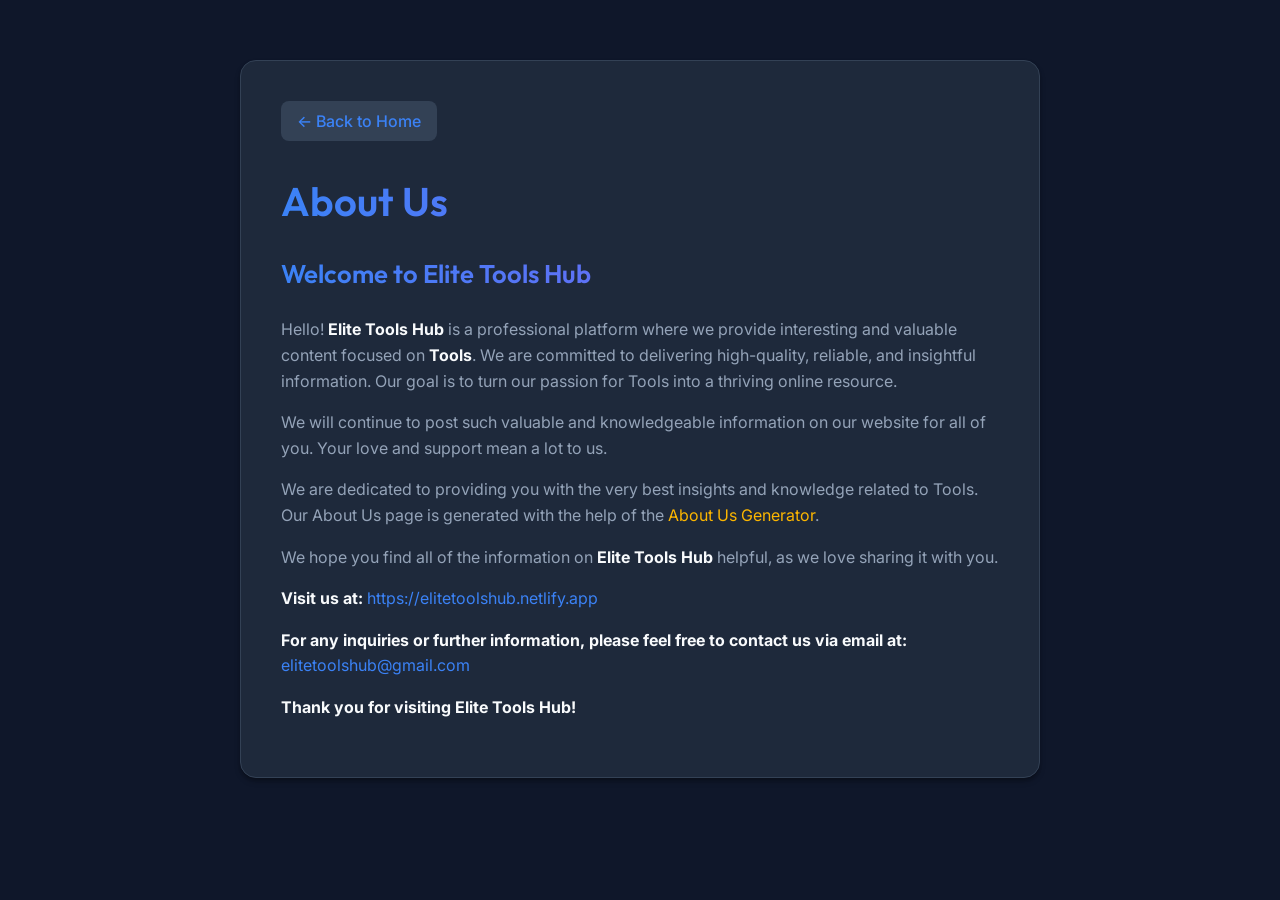
==== about.html @ 9b6d5d81 "upload 4" ====
<!DOCTYPE html>
<html lang="en" class="dark">
<head>
    <meta charset="UTF-8">
    <meta name="viewport" content="width=device-width, initial-scale=1.0">
    <title>About Us - Elite Tools Hub</title>
    <link href="https://fonts.googleapis.com/css2?family=Inter:wght@300;400;500;600;700&family=Outfit:wght@400;500;600;700&display=swap" rel="stylesheet">
    <link rel="stylesheet" href="css/style.css">
    <style>
        body {
            overflow: auto; /* Allow scrolling on this page */
            height: auto;
        }
        .legal-container {
            max-width: 800px;
            margin: 40px auto;
            padding: 40px;
            background-color: var(--bg-card);
            border: 1px solid var(--border-color);
            border-radius: var(--radius-xl);
            box-shadow: var(--shadow-md);
        }
        .legal-container h1, .legal-container h2, .legal-container h3 {
            background: linear-gradient(to right, var(--primary), var(--secondary));
            -webkit-background-clip: text;
            -webkit-text-fill-color: transparent;
            margin-bottom: 24px;
        }
        .legal-container h1 { font-size: 2.5rem; }
        .legal-container h2 { font-size: 1.8rem; margin-top: 32px; }
        .legal-container h3 { font-size: 1.6rem; margin-top: 24px; }
        
        .legal-container p, .legal-container ul {
            margin-bottom: 16px;
            color: var(--text-secondary);
            line-height: 1.6;
        }
        .legal-container ul {
            padding-left: 20px;
        }
        .legal-container li {
            margin-bottom: 8px;
        }
        .legal-container a {
            color: var(--primary);
            text-decoration: none;
        }
        .legal-container a:hover {
            text-decoration: underline;
        }
        .back-link {
            display: inline-block;
            margin-bottom: 30px;
            color: var(--primary);
            text-decoration: none;
            font-weight: 500;
            padding: 8px 16px;
            background-color: var(--bg-card-hover);
            border-radius: var(--radius-md);
            transition: var(--transition);
        }
        .back-link:hover {
            background-color: var(--border-color);
        }
        .legal-container strong, .legal-container b {
            color: var(--text-primary);
        }
    </style>
</head>
<body>
    <div style="padding: 20px;">
        <div class="legal-container">
            <a href="index.html" class="back-link">&larr; Back to Home</a>
            
            <h1>About Us</h1>
            <h3>Welcome to Elite Tools Hub</h3>
            <p>Hello! <strong>Elite Tools Hub</strong> is a professional platform where we provide interesting and valuable content focused on <strong>Tools</strong>. 
            We are committed to delivering high-quality, reliable, and insightful information. Our goal is to turn our passion for Tools into a thriving online resource.</p>

            <p>We will continue to post such valuable and knowledgeable information on our website for all of you. Your love and support mean a lot to us.</p>

            <p>We are dedicated to providing you with the very best insights and knowledge related to Tools. Our About Us page is generated with the help of the
            <a href="https://saasraptor.com/about-us-generator/" style="color: #fcb600;">About Us Generator</a>.</p>

            <p>We hope you find all of the information on <strong>Elite Tools Hub</strong> helpful, as we love sharing it with you.</p>

            <p><strong>Visit us at:</strong> <a href="https://elitetoolshub.netlify.app" target="_blank">https://elitetoolshub.netlify.app</a></p>
            <p><strong>For any inquiries or further information, please feel free to contact us via email at:</strong> <a href="mailto:elitetoolshub@gmail.com">elitetoolshub@gmail.com</a></p>

            <p><strong>Thank you for visiting Elite Tools Hub!</strong></p>
        </div>
    </div>

    <!-- Script to maintain theme preference -->
    <script>
        const savedTheme = localStorage.getItem('theme') || localStorage.getItem('elite_theme');
        if (savedTheme === 'light') {
            document.documentElement.classList.remove('dark');
        } else {
            document.documentElement.classList.add('dark');
        }
    </script>
</body>
</html>
---- css/style.css ----
/* ==========================================================================
   CSS Variables & Theming
   ========================================================================== */
:root {
    /* Light Theme Tokens */
    --bg-app: #f8fafc;
    --bg-sidebar: #ffffff;
    --bg-card: #ffffff;
    --bg-card-hover: #f1f5f9;
    --text-primary: #0f172a;
    --text-secondary: #64748b;
    --border-color: #e2e8f0;
    
    --primary: #3b82f6;
    --primary-hover: #2563eb;
    --secondary: #8b5cf6;
    --success: #10b981;
    --danger: #ef4444;
    --warning: #f59e0b;
    
    --shadow-sm: 0 1px 2px 0 rgb(0 0 0 / 0.05);
    --shadow-md: 0 4px 6px -1px rgb(0 0 0 / 0.1), 0 2px 4px -2px rgb(0 0 0 / 0.1);
    --shadow-lg: 0 10px 15px -3px rgb(0 0 0 / 0.1), 0 4px 6px -4px rgb(0 0 0 / 0.1);
    
    --radius-md: 0.5rem;
    --radius-lg: 0.75rem;
    --radius-xl: 1rem;
    
    --transition: all 0.3s cubic-bezier(0.4, 0, 0.2, 1);
}

.dark {
    /* Dark Theme Tokens */
    --bg-app: #0f172a;
    --bg-sidebar: #1e293b;
    --bg-card: #1e293b;
    --bg-card-hover: #334155;
    --text-primary: #f8fafc;
    --text-secondary: #94a3b8;
    --border-color: #334155;
    
    --shadow-md: 0 4px 6px -1px rgb(0 0 0 / 0.3), 0 2px 4px -2px rgb(0 0 0 / 0.3);
}

/* ==========================================================================
   Reset & Base Styles
   ========================================================================== */
* {
    margin: 0;
    padding: 0;
    box-sizing: border-box;
}

body {
    font-family: 'Inter', sans-serif;
    background-color: var(--bg-app);
    color: var(--text-primary);
    line-height: 1.5;
    transition: var(--transition);
    overflow: hidden; /* Prevent body scroll, manage in app-container */
    width: 100%;
    max-width: 100vw;
}

h1, h2, h3, h4, h5, h6 {
    font-family: 'Outfit', sans-serif;
    font-weight: 600;
}

a {
    text-decoration: none;
    color: inherit;
}

button {
    cursor: pointer;
    font-family: inherit;
    border: none;
    background: none;
    color: inherit;
}

input, select, textarea {
    font-family: inherit;
}

/* ==========================================================================
   Layout
   ========================================================================== */
.app-container {
    display: flex;
    height: 100vh;
    width: 100vw;
}

/* Sidebar */
.sidebar {
    width: 280px;
    background-color: var(--bg-sidebar);
    border-right: 1px solid var(--border-color);
    display: flex;
    flex-direction: column;
    transition: var(--transition);
    z-index: 100;
}

.logo {
    display: flex;
    align-items: center;
    gap: 12px;
    padding: 24px;
}

.logo-icon {
    width: 36px;
    height: 36px;
    background: linear-gradient(135deg, var(--primary), var(--secondary));
    border-radius: var(--radius-md);
    display: flex;
    align-items: center;
    justify-content: center;
    color: white;
    font-size: 1.2rem;
    box-shadow: var(--shadow-md);
}

.logo h1 {
    font-size: 1.4rem;
    letter-spacing: -0.5px;
    background: linear-gradient(to right, var(--primary), var(--secondary));
    -webkit-background-clip: text;
    -webkit-text-fill-color: transparent;
}

.search-container {
    padding: 0 20px 20px;
    position: relative;
}

.search-container i {
    position: absolute;
    left: 32px;
    top: calc(50% - 10px);
    transform: translateY(-50%);
    color: var(--text-secondary);
}

.search-container input {
    width: 100%;
    padding: 10px 16px 10px 36px;
    border-radius: var(--radius-md);
    border: 1px solid var(--border-color);
    background-color: var(--bg-app);
    color: var(--text-primary);
    transition: var(--transition);
}

.search-container input:focus {
    outline: none;
    border-color: var(--primary);
    box-shadow: 0 0 0 3px rgba(59, 130, 246, 0.1);
}

.sidebar-nav {
    flex: 1;
    overflow-y: auto;
    padding: 0 12px;
}

.nav-category {
    margin-bottom: 24px;
}

.nav-category-title {
    font-size: 0.75rem;
    text-transform: uppercase;
    letter-spacing: 1px;
    color: var(--text-secondary);
    margin: 0 0 8px 12px;
    font-weight: 600;
}

.nav-item {
    display: flex;
    align-items: center;
    gap: 12px;
    padding: 10px 12px;
    border-radius: var(--radius-md);
    color: var(--text-secondary);
    transition: var(--transition);
    margin-bottom: 4px;
}

.nav-item:hover, .nav-item.active {
    background-color: var(--bg-card-hover);
    color: var(--primary);
}

.nav-item i {
    font-size: 1.1rem;
    width: 20px;
    text-align: center;
}

.sidebar-footer {
    padding: 20px;
    border-top: 1px solid var(--border-color);
}

.theme-toggle {
    display: flex;
    align-items: center;
    gap: 8px;
    width: 100%;
    padding: 10px;
    border-radius: var(--radius-md);
    background-color: var(--bg-card-hover);
    color: var(--text-primary);
    font-weight: 500;
    transition: var(--transition);
}

.theme-toggle:hover {
    background-color: var(--border-color);
}

/* Main Content */
.main-content {
    flex: 1;
    display: flex;
    flex-direction: column;
    height: 100vh;
    overflow: hidden;
    width: 100%;
}

.top-header {
    height: 70px;
    padding: 0 32px;
    display: flex;
    align-items: center;
    justify-content: space-between;
    background-color: var(--bg-app);
    border-bottom: 1px solid var(--border-color);
    backdrop-filter: blur(10px);
    -webkit-backdrop-filter: blur(10px);
}

.mobile-menu-btn {
    display: none;
    font-size: 1.2rem;
    color: var(--text-primary);
}

.breadcrumbs {
    font-weight: 500;
    color: var(--text-secondary);
}

.breadcrumbs span.active {
    color: var(--text-primary);
}

.header-actions {
    display: flex;
    align-items: center;
    gap: 16px;
}

.btn-icon {
    width: 40px;
    height: 40px;
    border-radius: 50%;
    display: flex;
    align-items: center;
    justify-content: center;
    background-color: var(--bg-card);
    border: 1px solid var(--border-color);
    transition: var(--transition);
}

.btn-icon:hover {
    background-color: var(--bg-card-hover);
    color: var(--primary);
}

.user-profile img {
    width: 40px;
    height: 40px;
    border-radius: 50%;
    border: 2px solid var(--border-color);
    cursor: pointer;
}

.content-area {
    flex: 1;
    padding: 32px;
    overflow-y: auto;
    overflow-x: hidden;
    width: 100%;
}

/* ==========================================================================
   Dashboard Components
   ========================================================================== */
.hero-section {
    margin-bottom: 40px;
    padding: 40px;
    border-radius: var(--radius-xl);
    background: linear-gradient(135deg, rgba(59, 130, 246, 0.1), rgba(139, 92, 246, 0.1));
    border: 1px solid var(--border-color);
    position: relative;
    overflow: hidden;
}

.hero-content {
    position: relative;
    z-index: 10;
}

.hero-section h2 {
    font-size: 2.5rem;
    margin-bottom: 12px;
}

.hero-section p {
    color: var(--text-secondary);
    font-size: 1.1rem;
    max-width: 600px;
}

.hero-decor {
    position: absolute;
    right: -50px;
    top: -50px;
    width: 300px;
    height: 300px;
    background: radial-gradient(circle, var(--primary) 0%, transparent 70%);
    opacity: 0.1;
    border-radius: 50%;
}

.section-title {
    font-size: 1.5rem;
    margin-bottom: 24px;
    display: flex;
    align-items: center;
    gap: 12px;
}

.section-title i {
    color: var(--primary);
}

.tools-grid {
    display: grid;
    grid-template-columns: repeat(auto-fill, minmax(280px, 1fr));
    gap: 24px;
    margin-bottom: 40px;
}

.tool-card {
    background-color: var(--bg-card);
    border: 1px solid var(--border-color);
    border-radius: var(--radius-lg);
    padding: 24px;
    transition: var(--transition);
    cursor: pointer;
    display: flex;
    flex-direction: column;
    gap: 16px;
}

.tool-card:hover {
    transform: translateY(-4px);
    box-shadow: var(--shadow-lg);
    border-color: var(--primary);
}

.tool-icon-wrapper {
    width: 48px;
    height: 48px;
    border-radius: var(--radius-md);
    background-color: rgba(59, 130, 246, 0.1);
    color: var(--primary);
    display: flex;
    align-items: center;
    justify-content: center;
    font-size: 1.5rem;
    transition: var(--transition);
}

.tool-card:hover .tool-icon-wrapper {
    background-color: var(--primary);
    color: white;
}

.tool-card h3 {
    font-size: 1.2rem;
    color: var(--text-primary);
}

.tool-card p {
    color: var(--text-secondary);
    font-size: 0.9rem;
    flex: 1;
}

/* ==========================================================================
   Tool UI Components
   ========================================================================== */
.tool-view {
    max-width: 900px;
    margin: 0 auto;
}

.tool-header {
    margin-bottom: 32px;
    text-align: center;
}

.tool-header h2 {
    font-size: 2.2rem;
    margin-bottom: 8px;
}

.tool-header p {
    color: var(--text-secondary);
}

.tool-workspace {
    background-color: var(--bg-card);
    border: 1px solid var(--border-color);
    border-radius: var(--radius-lg);
    padding: 32px;
    box-shadow: var(--shadow-md);
}

.form-group {
    margin-bottom: 24px;
}

.form-group label {
    display: block;
    margin-bottom: 8px;
    font-weight: 500;
    color: var(--text-primary);
}

.form-control {
    width: 100%;
    padding: 12px 16px;
    border-radius: var(--radius-md);
    border: 1px solid var(--border-color);
    background-color: var(--bg-app);
    color: var(--text-primary);
    transition: var(--transition);
    font-size: 1rem;
    max-width: 100%;
}

.form-control:focus {
    outline: none;
    border-color: var(--primary);
    box-shadow: 0 0 0 3px rgba(59, 130, 246, 0.1);
}

textarea.form-control {
    resize: vertical;
    min-height: 120px;
    max-width: 100%;
}

.btn-primary {
    background-color: var(--primary);
    color: white;
    padding: 12px 24px;
    border-radius: var(--radius-md);
    font-weight: 600;
    transition: var(--transition);
    display: inline-flex;
    align-items: center;
    justify-content: center;
    gap: 8px;
    width: 100%;
    min-height: 48px; /* Touch friendly */
}

.btn-primary:hover {
    background-color: var(--primary-hover);
    transform: translateY(-2px);
    box-shadow: 0 4px 12px rgba(59, 130, 246, 0.3);
}

.btn-secondary {
    background-color: var(--bg-card-hover);
    color: var(--text-primary);
    padding: 12px 24px;
    border-radius: var(--radius-md);
    font-weight: 500;
    transition: var(--transition);
    border: 1px solid var(--border-color);
    min-height: 48px; /* Touch friendly */
    display: inline-flex;
    align-items: center;
    justify-content: center;
}

.btn-secondary:hover {
    background-color: var(--border-color);
}

.result-box {
    margin-top: 32px;
    padding: 24px;
    background-color: var(--bg-app);
    border-radius: var(--radius-md);
    border: 1px dashed var(--border-color);
    text-align: center;
}

.result-value {
    font-size: 2.5rem;
    font-weight: 700;
    color: var(--primary);
    font-family: 'Outfit', sans-serif;
    margin: 16px 0;
}

.grid-2 {
    display: grid;
    grid-template-columns: 1fr 1fr;
    gap: 20px;
}

/* ==========================================================================
   Responsive
   ========================================================================== */
/* Tablet & Small Desktops */
@media (max-width: 1200px) {
    .content-area {
        padding: 24px;
    }
}

/* Tablets (Portrait and Landscape) */
@media (max-width: 992px) {
    .sidebar {
        position: fixed;
        left: -280px;
        height: 100%;
        box-shadow: var(--shadow-lg);
        z-index: 1000;
    }
    
    .sidebar.open {
        left: 0;
    }
    
    .mobile-menu-btn {
        display: block;
        min-height: 48px;
        min-width: 48px;
        display: flex;
        align-items: center;
        justify-content: center;
    }
    
    .top-header {
        padding: 0 16px;
    }
    
    .header-actions {
        gap: 8px;
    }
}

/* Mobile Phones */
@media (max-width: 768px) {
    .hero-section {
        padding: 24px 16px;
        border-radius: var(--radius-lg);
    }
    
    .hero-section h2 {
        font-size: 1.8rem;
    }
    
    .hero-section p {
        font-size: 1rem;
    }
    
    .content-area {
        padding: 16px;
    }
    
    .grid-2 {
        grid-template-columns: 1fr;
        gap: 16px;
    }
    
    .tool-workspace {
        padding: 20px 16px;
    }
    
    .tool-header h2 {
        font-size: 1.8rem;
    }
    
    .tools-grid {
        grid-template-columns: 1fr;
    }
    
    .footer-content {
        flex-direction: column;
        gap: 15px;
        text-align: center;
    }
    
    .app-footer {
        padding: 20px 16px;
    }

    .btn-icon {
        width: 44px;
        height: 44px;
    }

    .form-control {
        min-height: 48px;
    }
}

/* Small Mobile Phones */
@media (max-width: 480px) {
    .hero-section h2 {
        font-size: 1.5rem;
    }
    
    .account-menu {
        flex-direction: column;
        gap: 5px;
    }
    
    .account-menu button {
        padding: 6px 12px !important;
        min-height: 40px;
        font-size: 0.9rem;
    }
    
    .result-value {
        font-size: 2rem;
        word-break: break-all;
    }
}

/* Extra rule to prevent tool outputs from expanding width */
.tool-view * {
    max-width: 100%;
}
.result-value, .form-control {
    word-wrap: break-word;
}


/* ==========================================================================
   Footer
   ========================================================================== */
.app-footer {
    padding: 20px 32px;
    background-color: var(--bg-card);
    border-top: 1px solid var(--border-color);
    flex-shrink: 0;
}

.footer-content {
    display: flex;
    justify-content: space-between;
    align-items: center;
    color: var(--text-secondary);
    font-size: 0.9rem;
}

.footer-links {
    display: flex;
    gap: 20px;
}

.footer-links a {
    transition: var(--transition);
}

.footer-links a:hover {
    color: var(--primary);
}

/* ==========================================================================
   Modals
   ========================================================================== */
.modal-overlay {
    position: fixed;
    inset: 0;
    background: rgba(0, 0, 0, 0.5);
    backdrop-filter: blur(5px);
    -webkit-backdrop-filter: blur(5px);
    display: none;
    align-items: center;
    justify-content: center;
    z-index: 1000;
}

.modal-overlay.active {
    display: flex;
}

.modal-content {
    background: var(--bg-card);
    padding: 32px;
    border-radius: var(--radius-xl);
    width: 90%;
    max-width: 400px;
    border: 1px solid var(--border-color);
    position: relative;
    box-shadow: var(--shadow-lg);
    animation: modalFadeIn 0.3s ease-out;
    max-height: 90vh;
    overflow-y: auto;
}

@keyframes modalFadeIn {
    from { opacity: 0; transform: translateY(-20px); }
    to { opacity: 1; transform: translateY(0); }
}

.modal-close {
    position: absolute;
    top: 16px;
    right: 16px;
    font-size: 1.2rem;
    color: var(--text-secondary);
    width: 30px;
    height: 30px;
    display: flex;
    align-items: center;
    justify-content: center;
    border-radius: 50%;
    transition: var(--transition);
}

.modal-close:hover {
    color: var(--danger);
    background: var(--bg-card-hover);
}
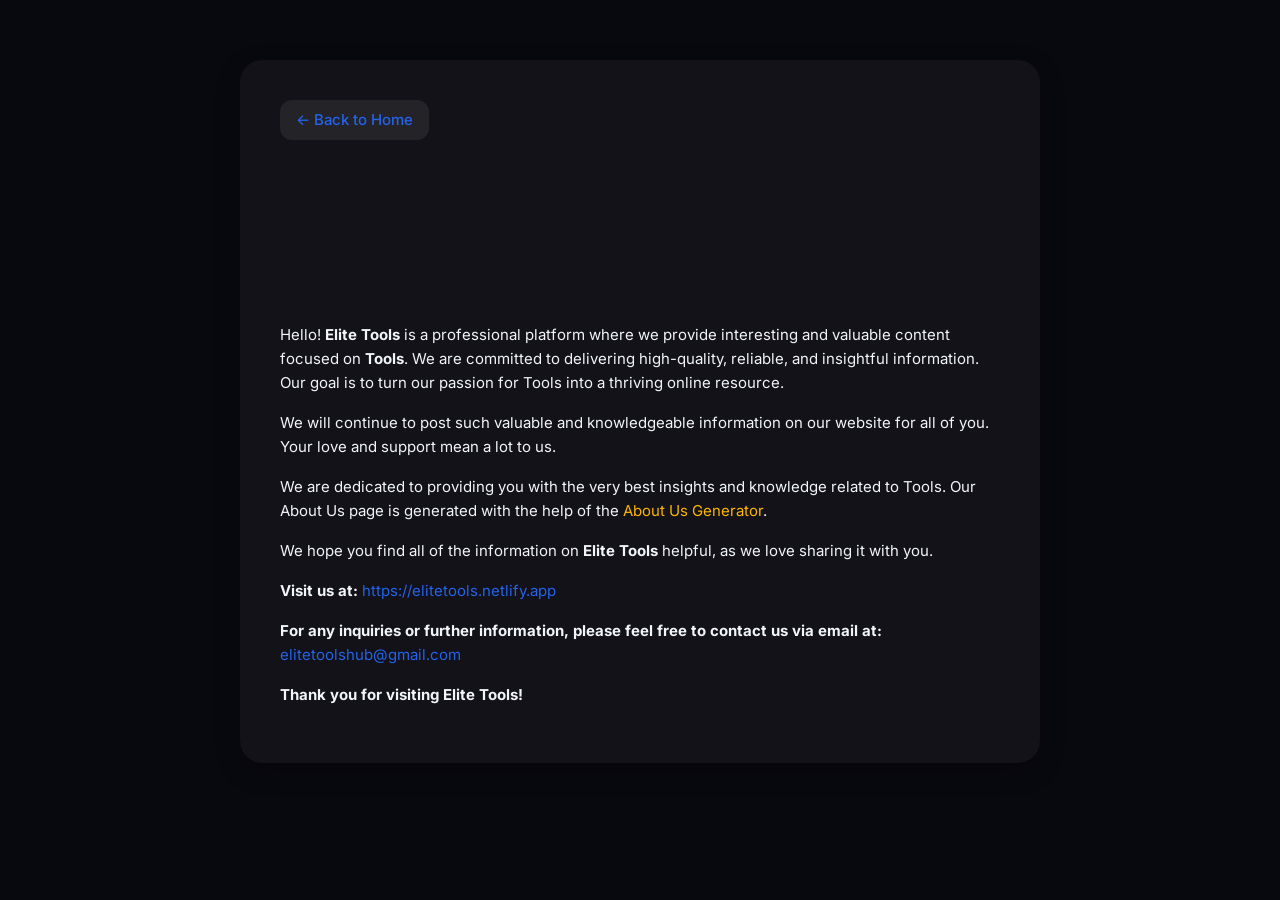
==== commit edb6fb31: "change web name" ====
--- a/about.html
+++ b/about.html
@@ -3,7 +3,9 @@
 <head>
     <meta charset="UTF-8">
     <meta name="viewport" content="width=device-width, initial-scale=1.0">
-    <title>About Us - Elite Tools Hub</title>
+    <title>About Us - Elite Tools</title>
+    <meta name="description" content="Learn more about Elite Tools, a professional platform dedicated to providing high-quality, reliable, and free online utilities and tools.">
+    <link rel="canonical" href="https://elitetools.netlify.app/about.html">
     <link href="https://fonts.googleapis.com/css2?family=Inter:wght@300;400;500;600;700&family=Outfit:wght@400;500;600;700&display=swap" rel="stylesheet">
     <link rel="stylesheet" href="css/style.css">
     <style>
@@ -66,15 +68,18 @@
             color: var(--text-primary);
         }
     </style>
+    <!-- Google AdSense -->
+    <script async src="https://pagead2.googlesyndication.com/pagead/js/adsbygoogle.js?client=ca-pub-2104004096950357" crossorigin="anonymous"></script>
 </head>
 <body>
     <div style="padding: 20px;">
+
         <div class="legal-container">
             <a href="index.html" class="back-link">&larr; Back to Home</a>
             
             <h1>About Us</h1>
-            <h3>Welcome to Elite Tools Hub</h3>
-            <p>Hello! <strong>Elite Tools Hub</strong> is a professional platform where we provide interesting and valuable content focused on <strong>Tools</strong>. 
+            <h3>Welcome to Elite Tools</h3>
+            <p>Hello! <strong>Elite Tools</strong> is a professional platform where we provide interesting and valuable content focused on <strong>Tools</strong>. 
             We are committed to delivering high-quality, reliable, and insightful information. Our goal is to turn our passion for Tools into a thriving online resource.</p>
 
             <p>We will continue to post such valuable and knowledgeable information on our website for all of you. Your love and support mean a lot to us.</p>
@@ -82,12 +87,12 @@
             <p>We are dedicated to providing you with the very best insights and knowledge related to Tools. Our About Us page is generated with the help of the
             <a href="https://saasraptor.com/about-us-generator/" style="color: #fcb600;">About Us Generator</a>.</p>
 
-            <p>We hope you find all of the information on <strong>Elite Tools Hub</strong> helpful, as we love sharing it with you.</p>
+            <p>We hope you find all of the information on <strong>Elite Tools</strong> helpful, as we love sharing it with you.</p>
 
-            <p><strong>Visit us at:</strong> <a href="https://elitetoolshub.netlify.app" target="_blank">https://elitetoolshub.netlify.app</a></p>
+            <p><strong>Visit us at:</strong> <a href="https://elitetools.netlify.app" target="_blank">https://elitetools.netlify.app</a></p>
             <p><strong>For any inquiries or further information, please feel free to contact us via email at:</strong> <a href="mailto:elitetoolshub@gmail.com">elitetoolshub@gmail.com</a></p>
 
-            <p><strong>Thank you for visiting Elite Tools Hub!</strong></p>
+            <p><strong>Thank you for visiting Elite Tools!</strong></p>
         </div>
     </div>
 
--- a/css/style.css
+++ b/css/style.css
@@ -1,753 +1,611 @@
-/* ==========================================================================
-   CSS Variables & Theming
-   ========================================================================== */
+@import url('https://fonts.googleapis.com/css2?family=Inter:wght@300;400;500;600;700;800&family=Outfit:wght@400;500;600;700;800&display=swap');
+
 :root {
-    /* Light Theme Tokens */
-    --bg-app: #f8fafc;
-    --bg-sidebar: #ffffff;
-    --bg-card: #ffffff;
-    --bg-card-hover: #f1f5f9;
-    --text-primary: #0f172a;
-    --text-secondary: #64748b;
-    --border-color: #e2e8f0;
-    
-    --primary: #3b82f6;
-    --primary-hover: #2563eb;
-    --secondary: #8b5cf6;
-    --success: #10b981;
-    --danger: #ef4444;
-    --warning: #f59e0b;
-    
-    --shadow-sm: 0 1px 2px 0 rgb(0 0 0 / 0.05);
-    --shadow-md: 0 4px 6px -1px rgb(0 0 0 / 0.1), 0 2px 4px -2px rgb(0 0 0 / 0.1);
-    --shadow-lg: 0 10px 15px -3px rgb(0 0 0 / 0.1), 0 4px 6px -4px rgb(0 0 0 / 0.1);
-    
-    --radius-md: 0.5rem;
-    --radius-lg: 0.75rem;
-    --radius-xl: 1rem;
-    
-    --transition: all 0.3s cubic-bezier(0.4, 0, 0.2, 1);
-}
-
-.dark {
-    /* Dark Theme Tokens */
-    --bg-app: #0f172a;
-    --bg-sidebar: #1e293b;
-    --bg-card: #1e293b;
-    --bg-card-hover: #334155;
-    --text-primary: #f8fafc;
-    --text-secondary: #94a3b8;
-    --border-color: #334155;
-    
-    --shadow-md: 0 4px 6px -1px rgb(0 0 0 / 0.3), 0 2px 4px -2px rgb(0 0 0 / 0.3);
-}
-
-/* ==========================================================================
-   Reset & Base Styles
-   ========================================================================== */
-* {
-    margin: 0;
-    padding: 0;
-    box-sizing: border-box;
-}
-
-body {
-    font-family: 'Inter', sans-serif;
-    background-color: var(--bg-app);
-    color: var(--text-primary);
-    line-height: 1.5;
-    transition: var(--transition);
-    overflow: hidden; /* Prevent body scroll, manage in app-container */
-    width: 100%;
-    max-width: 100vw;
-}
-
-h1, h2, h3, h4, h5, h6 {
-    font-family: 'Outfit', sans-serif;
-    font-weight: 600;
-}
-
-a {
-    text-decoration: none;
-    color: inherit;
-}
-
-button {
-    cursor: pointer;
-    font-family: inherit;
-    border: none;
-    background: none;
-    color: inherit;
-}
-
-input, select, textarea {
-    font-family: inherit;
-}
-
-/* ==========================================================================
-   Layout
-   ========================================================================== */
+  --primary: #2563eb;
+  --primary-2: #3b82f6;
+  --primary-gradient: linear-gradient(135deg, #2563eb, #3b82f6);
+  --primary-glow: rgba(37,99,235,0.3);
+  --success: #10b981; --warning: #f59e0b; --danger: #ef4444;
+  --radius-sm: 8px; --radius-md: 12px; --radius-lg: 16px; --radius-xl: 22px;
+  --transition: all 0.22s cubic-bezier(0.4,0,0.2,1);
+  --shadow-md: 0 8px 24px rgba(0,0,0,0.25);
+  --shadow-lg: 0 20px 48px rgba(0,0,0,0.35);
+}
+html.dark {
+  --bg-app: #08080f; --bg-header: #0d0d1c; --bg-nav: #0f0f20;
+  --bg-card: rgba(255,255,255,0.04); --bg-card-hover: rgba(255,255,255,0.07);
+  --bg-input: rgba(255,255,255,0.07);
+  --border: rgba(255,255,255,0.08); --border-active: rgba(99,102,241,0.55);
+  --text-1: #f1f5f9; --text-2: #94a3b8; --text-3: #475569;
+  --tab-active-bg: rgba(99,102,241,0.15);
+}
+html:not(.dark) {
+  --bg-app: #f0f2f8; --bg-header: #ffffff; --bg-nav: #ffffff;
+  --bg-card: #ffffff; --bg-card-hover: #f8fafc;
+  --bg-input: #f1f5f9;
+  --border: #e2e8f0; --border-active: rgba(99,102,241,0.4);
+  --text-1: #0f172a; --text-2: #64748b; --text-3: #94a3b8;
+  --tab-active-bg: rgba(99,102,241,0.1);
+}
+
+*,*::before,*::after{box-sizing:border-box;margin:0;padding:0}
+html{scroll-behavior:smooth}
+body{font-family:'Inter',sans-serif;background:var(--bg-app);color:var(--text-1);font-size:15px;line-height:1.6;min-height:100vh}
+::-webkit-scrollbar{width:5px;height:5px}
+::-webkit-scrollbar-track{background:transparent}
+::-webkit-scrollbar-thumb{background:var(--primary);border-radius:10px}
+
 .app-container {
-    display: flex;
-    height: 100vh;
-    width: 100vw;
-}
-
-/* Sidebar */
-.sidebar {
-    width: 280px;
-    background-color: var(--bg-sidebar);
-    border-right: 1px solid var(--border-color);
-    display: flex;
-    flex-direction: column;
-    transition: var(--transition);
-    z-index: 100;
-}
-
-.logo {
-    display: flex;
-    align-items: center;
-    gap: 12px;
-    padding: 24px;
-}
-
-.logo-icon {
-    width: 36px;
-    height: 36px;
-    background: linear-gradient(135deg, var(--primary), var(--secondary));
-    border-radius: var(--radius-md);
-    display: flex;
-    align-items: center;
-    justify-content: center;
-    color: white;
-    font-size: 1.2rem;
-    box-shadow: var(--shadow-md);
-}
-
-.logo h1 {
-    font-size: 1.4rem;
-    letter-spacing: -0.5px;
-    background: linear-gradient(to right, var(--primary), var(--secondary));
-    -webkit-background-clip: text;
-    -webkit-text-fill-color: transparent;
-}
-
-.search-container {
-    padding: 0 20px 20px;
-    position: relative;
-}
-
-.search-container i {
-    position: absolute;
-    left: 32px;
-    top: calc(50% - 10px);
-    transform: translateY(-50%);
-    color: var(--text-secondary);
-}
-
-.search-container input {
-    width: 100%;
-    padding: 10px 16px 10px 36px;
-    border-radius: var(--radius-md);
-    border: 1px solid var(--border-color);
-    background-color: var(--bg-app);
-    color: var(--text-primary);
-    transition: var(--transition);
-}
-
-.search-container input:focus {
-    outline: none;
-    border-color: var(--primary);
-    box-shadow: 0 0 0 3px rgba(59, 130, 246, 0.1);
-}
-
-.sidebar-nav {
-    flex: 1;
-    overflow-y: auto;
-    padding: 0 12px;
-}
-
-.nav-category {
-    margin-bottom: 24px;
-}
-
-.nav-category-title {
-    font-size: 0.75rem;
-    text-transform: uppercase;
-    letter-spacing: 1px;
-    color: var(--text-secondary);
-    margin: 0 0 8px 12px;
-    font-weight: 600;
-}
-
-.nav-item {
-    display: flex;
-    align-items: center;
-    gap: 12px;
-    padding: 10px 12px;
-    border-radius: var(--radius-md);
-    color: var(--text-secondary);
-    transition: var(--transition);
-    margin-bottom: 4px;
-}
-
-.nav-item:hover, .nav-item.active {
-    background-color: var(--bg-card-hover);
-    color: var(--primary);
-}
-
-.nav-item i {
-    font-size: 1.1rem;
-    width: 20px;
-    text-align: center;
-}
-
-.sidebar-footer {
-    padding: 20px;
-    border-top: 1px solid var(--border-color);
-}
-
-.theme-toggle {
-    display: flex;
-    align-items: center;
-    gap: 8px;
-    width: 100%;
-    padding: 10px;
-    border-radius: var(--radius-md);
-    background-color: var(--bg-card-hover);
-    color: var(--text-primary);
-    font-weight: 500;
-    transition: var(--transition);
-}
-
-.theme-toggle:hover {
-    background-color: var(--border-color);
-}
-
-/* Main Content */
-.main-content {
-    flex: 1;
-    display: flex;
-    flex-direction: column;
-    height: 100vh;
-    overflow: hidden;
-    width: 100%;
-}
-
-.top-header {
-    height: 70px;
-    padding: 0 32px;
-    display: flex;
-    align-items: center;
-    justify-content: space-between;
-    background-color: var(--bg-app);
-    border-bottom: 1px solid var(--border-color);
-    backdrop-filter: blur(10px);
-    -webkit-backdrop-filter: blur(10px);
-}
-
-.mobile-menu-btn {
-    display: none;
-    font-size: 1.2rem;
-    color: var(--text-primary);
-}
-
-.breadcrumbs {
-    font-weight: 500;
-    color: var(--text-secondary);
-}
-
-.breadcrumbs span.active {
-    color: var(--text-primary);
-}
-
-.header-actions {
-    display: flex;
-    align-items: center;
-    gap: 16px;
-}
-
-.btn-icon {
-    width: 40px;
-    height: 40px;
-    border-radius: 50%;
-    display: flex;
-    align-items: center;
-    justify-content: center;
-    background-color: var(--bg-card);
-    border: 1px solid var(--border-color);
-    transition: var(--transition);
-}
-
-.btn-icon:hover {
-    background-color: var(--bg-card-hover);
-    color: var(--primary);
-}
-
-.user-profile img {
-    width: 40px;
-    height: 40px;
-    border-radius: 50%;
-    border: 2px solid var(--border-color);
-    cursor: pointer;
-}
-
-.content-area {
-    flex: 1;
-    padding: 32px;
-    overflow-y: auto;
-    overflow-x: hidden;
-    width: 100%;
-}
-
-/* ==========================================================================
-   Dashboard Components
-   ========================================================================== */
-.hero-section {
-    margin-bottom: 40px;
-    padding: 40px;
-    border-radius: var(--radius-xl);
-    background: linear-gradient(135deg, rgba(59, 130, 246, 0.1), rgba(139, 92, 246, 0.1));
-    border: 1px solid var(--border-color);
-    position: relative;
-    overflow: hidden;
-}
-
-.hero-content {
-    position: relative;
-    z-index: 10;
-}
-
-.hero-section h2 {
-    font-size: 2.5rem;
-    margin-bottom: 12px;
-}
-
-.hero-section p {
-    color: var(--text-secondary);
-    font-size: 1.1rem;
-    max-width: 600px;
-}
-
-.hero-decor {
-    position: absolute;
-    right: -50px;
-    top: -50px;
-    width: 300px;
-    height: 300px;
-    background: radial-gradient(circle, var(--primary) 0%, transparent 70%);
-    opacity: 0.1;
-    border-radius: 50%;
-}
-
-.section-title {
-    font-size: 1.5rem;
-    margin-bottom: 24px;
-    display: flex;
-    align-items: center;
-    gap: 12px;
-}
-
-.section-title i {
-    color: var(--primary);
-}
-
+  display: flex;
+  flex-direction: column;
+  min-height: 100vh;
+  width: 100%;
+  overflow-x: hidden;
+}
+
+/* ── TOP HEADER ── */
+.top-header{
+  display:flex;align-items:center;justify-content:space-between;
+  gap:16px;padding:0 24px;height:64px;
+  background:var(--bg-header);border-bottom:1px solid var(--border);
+  position:sticky;top:0;z-index:200;
+  box-shadow:0 2px 12px rgba(0,0,0,0.08);
+}
+html.dark .top-header{box-shadow:0 2px 20px rgba(0,0,0,0.4)}
+
+.header-left{display:flex;align-items:center;gap:14px;flex-shrink:0}
+.mobile-menu-btn{
+  display:none;align-items:center;justify-content:center;
+  width:36px;height:36px;background:var(--bg-input);border:1px solid var(--border);
+  border-radius:var(--radius-sm);color:var(--text-1);cursor:pointer;font-size:1rem;
+  transition:var(--transition)
+}
+.mobile-menu-btn:hover{border-color:var(--border-active);color:var(--primary)}
+
+.logo{display:flex;align-items:center;gap:10px;cursor:pointer;text-decoration:none;user-select:none}
+.logo-img {
+  width: 42px;
+  height: 42px;
+  background: #fff;
+  border-radius: var(--radius-sm);
+  padding: 4px;
+  box-shadow: 0 4px 12px var(--primary-glow);
+  transition: var(--transition);
+  flex-shrink: 0;
+}
+.logo:hover .logo-img { transform: scale(1.08) rotate(3deg); }
+.logo .accent { color: var(--primary); font-weight: 800; }
+.logo-text { display: flex; flex-direction: column; line-height: 1.2; }
+.logo-title-row { display: flex; align-items: center; gap: 8px; }
+.logo-name {
+  font-family: 'Outfit', sans-serif;
+  font-size: 1.15rem;
+  font-weight: 800;
+  color: var(--text-1);
+  letter-spacing: -0.3px;
+}
+.badge-pro {
+  background: var(--primary-gradient);
+  color: #fff;
+  font-size: 0.6rem;
+  font-weight: 800;
+  padding: 2px 6px;
+  border-radius: 6px;
+  letter-spacing: 0.5px;
+  box-shadow: 0 2px 8px var(--primary-glow);
+}
+.logo-sub { font-size: 0.7rem; color: var(--text-3); margin-top: 2px; font-weight: 500; }
+
+.header-center{flex:1;max-width:520px}
+.search-wrap{position:relative;display:flex;align-items:center}
+.search-icon{position:absolute;left:12px;color:var(--text-3);font-size:0.85rem;pointer-events:none}
+.search-input{
+  width:100%;background:var(--bg-input);border:1.5px solid var(--border);
+  border-radius:var(--radius-lg);padding:9px 40px 9px 36px;
+  color:var(--text-1);font-size:0.87rem;font-family:'Inter',sans-serif;
+  outline:none;transition:var(--transition)
+}
+.search-input:focus{border-color:var(--primary);box-shadow:0 0 0 3px rgba(99,102,241,0.18);background:var(--bg-card)}
+.search-input::placeholder{color:var(--text-3)}
+.search-kbd{
+  position:absolute;right:10px;background:var(--border);color:var(--text-3);
+  font-size:0.65rem;padding:2px 6px;border-radius:4px;font-family:monospace
+}
+
+.header-right{display:flex;align-items:center;gap:8px;flex-shrink:0}
+.btn-icon{
+  display:flex;align-items:center;justify-content:center;
+  width:36px;height:36px;background:var(--bg-input);border:1px solid var(--border);
+  border-radius:var(--radius-sm);color:var(--text-2);cursor:pointer;font-size:0.9rem;
+  transition:var(--transition)
+}
+.btn-icon:hover{border-color:var(--border-active);color:var(--primary);background:rgba(99,102,241,0.08)}
+.theme-toggle-btn{
+  display:flex;align-items:center;justify-content:center;
+  width:36px;height:36px;background:var(--bg-input);border:1.5px solid var(--border);
+  border-radius:var(--radius-sm);color:var(--text-2);cursor:pointer;font-size:0.9rem;
+  transition:var(--transition)
+}
+.theme-toggle-btn:hover{border-color:var(--primary);color:var(--primary)}
+
+/* ── CATEGORY NAV (TOP TABS) ── */
+.category-nav-wrapper {
+  position: sticky;
+  top: 64px;
+  z-index: 190;
+  background: var(--bg-nav);
+  border-bottom: 1px solid var(--border);
+}
+
+.category-nav {
+  display: flex;
+  align-items: center;
+  gap: 8px;
+  padding: 0 24px;
+  height: 52px;
+  overflow-x: auto;
+  overflow-y: hidden;
+  scroll-behavior: smooth;
+  -webkit-overflow-scrolling: touch;
+  /* Standard minimalist look */
+  scrollbar-width: none;
+  -ms-overflow-style: none;
+}
+
+/* Custom Professional Scrollbar (WebKit) */
+.category-nav::-webkit-scrollbar {
+  height: 4px;
+}
+.category-nav::-webkit-scrollbar-track {
+  background: transparent;
+}
+.category-nav::-webkit-scrollbar-thumb {
+  background: transparent;
+  border-radius: 10px;
+  transition: background 0.3s;
+}
+
+.category-nav:hover::-webkit-scrollbar-thumb {
+  background: var(--primary-glow);
+}
+
+.category-nav-wrapper::before {
+  content: '';
+  position: absolute;
+  top: 0; left: 0; bottom: 0;
+  width: 60px;
+  background: linear-gradient(to right, var(--bg-nav), transparent);
+  pointer-events: none;
+  z-index: 2;
+  opacity: 0.8;
+}
+
+.category-nav-wrapper::after {
+  content: '';
+  position: absolute;
+  top: 0; right: 0; bottom: 0;
+  width: 60px;
+  background: linear-gradient(to left, var(--bg-nav), transparent);
+  pointer-events: none;
+  z-index: 2;
+  opacity: 0.8;
+}
+
+.cat-tab {
+  display: inline-flex;
+  align-items: center;
+  gap: 8px;
+  padding: 8px 16px;
+  border-radius: var(--radius-md);
+  color: var(--text-2);
+  font-size: 0.85rem;
+  font-weight: 500;
+  cursor: pointer;
+  white-space: nowrap;
+  border: none;
+  background: transparent;
+  font-family: 'Inter', sans-serif;
+  transition: var(--transition);
+  flex-shrink: 0;
+}
+.cat-tab i { font-size: 0.85rem; }
+.cat-tab:hover { background: var(--bg-card-hover); color: var(--text-1); }
+
+.cat-tab.active {
+  background: var(--primary-glow);
+  color: var(--primary);
+  border: 1px solid var(--primary);
+  box-shadow: 0 4px 15px var(--primary-glow);
+  font-weight: 600;
+}
+
+.cat-tab.home-tab {
+  background: var(--primary-gradient);
+  color: #fff;
+  font-weight: 600;
+  box-shadow: 0 4px 12px var(--primary-glow);
+}
+
+.cat-tab.home-tab:hover { opacity: 0.92; transform: translateY(-1px); color: #fff; }
+
+/* Robust Scrollbar Hide */
+.category-nav::-webkit-scrollbar { display: none; }
+.category-nav {
+  -ms-overflow-style: none;
+  scrollbar-width: none;
+}
+
+/* ── MAIN ── */
+.main-content{flex:1;display:flex;flex-direction:column}
+.content-area{flex:1;padding:28px 24px}
+
+/* ── HERO ── */
+.hero-section{
+  position:relative;background:var(--primary-gradient);
+  border-radius:var(--radius-xl);padding:44px 40px;
+  margin-bottom:28px;overflow:hidden;
+  box-shadow:0 8px 40px rgba(99,102,241,0.28);
+}
+.hero-section::before{content:'';position:absolute;top:-60px;right:-60px;width:280px;height:280px;background:rgba(255,255,255,0.07);border-radius:50%}
+.hero-section::after{content:'';position:absolute;bottom:-80px;left:38%;width:200px;height:200px;background:rgba(255,255,255,0.05);border-radius:50%}
+.hero-content{position:relative;z-index:1;max-width:640px}
+.hero-content h2 {
+  font-family: 'Outfit', sans-serif;
+  font-size: clamp(1.4rem, 4vw, 2.2rem);
+  font-weight: 800;
+  color: #fff;
+  margin-bottom: 10px;
+  line-height: 1.1;
+}
+.hero-content p {
+  color: rgba(255,255,255,0.85);
+  font-size: clamp(0.85rem, 1.5vw, 1rem);
+  margin-bottom: 0;
+}
+.hero-stats{display:flex;gap:16px;flex-wrap:wrap;margin-top:20px}
+.hero-stat{background:rgba(255,255,255,0.13);backdrop-filter:blur(8px);border:1px solid rgba(255,255,255,0.2);border-radius:var(--radius-md);padding:10px 18px;color:#fff;text-align:center}
+.hero-stat .stat-num{font-family:'Outfit',sans-serif;font-size:1.4rem;font-weight:800;display:block}
+.hero-stat .stat-label{font-size:0.72rem;opacity:0.82}
+
+/* ── SECTION TITLE ── */
+.section-title{
+  display:flex;align-items:center;gap:10px;
+  font-family:'Outfit',sans-serif;font-size:1rem;font-weight:700;color:var(--text-1);
+  margin-bottom:16px;padding-bottom:10px;border-bottom:1px solid var(--border)
+}
+.section-title i{
+  width:30px;height:30px;background:var(--primary-gradient);
+  border-radius:var(--radius-sm);display:flex;align-items:center;justify-content:center;
+  color:#fff;font-size:0.78rem;flex-shrink:0
+}
+
+/* ── TOOL GRID ── */
 .tools-grid {
-    display: grid;
-    grid-template-columns: repeat(auto-fill, minmax(280px, 1fr));
-    gap: 24px;
-    margin-bottom: 40px;
-}
-
+  display: grid;
+  grid-template-columns: repeat(auto-fill, minmax(clamp(150px, 20vw, 190px), 1fr));
+  gap: clamp(10px, 2vw, 20px);
+  margin-bottom: 28px;
+}
 .tool-card {
-    background-color: var(--bg-card);
-    border: 1px solid var(--border-color);
-    border-radius: var(--radius-lg);
-    padding: 24px;
-    transition: var(--transition);
-    cursor: pointer;
-    display: flex;
-    flex-direction: column;
-    gap: 16px;
+  background: var(--bg-card);
+  border: 1px solid var(--border);
+  border-radius: var(--radius-lg);
+  padding: 24px 18px;
+  cursor: pointer;
+  transition: all 0.3s cubic-bezier(0.4, 0, 0.2, 1);
+  text-align: center;
+  position: relative;
+  overflow: hidden;
 }
 
 .tool-card:hover {
-    transform: translateY(-4px);
-    box-shadow: var(--shadow-lg);
-    border-color: var(--primary);
+  background: var(--bg-card-hover);
+  border-color: var(--primary);
+  transform: translateY(-6px) scale(1.02);
+  box-shadow: 0 10px 30px var(--primary-glow);
 }
 
 .tool-icon-wrapper {
-    width: 48px;
-    height: 48px;
-    border-radius: var(--radius-md);
-    background-color: rgba(59, 130, 246, 0.1);
-    color: var(--primary);
-    display: flex;
-    align-items: center;
-    justify-content: center;
-    font-size: 1.5rem;
-    transition: var(--transition);
+  width: 54px;
+  height: 54px;
+  background: var(--primary-glow);
+  color: var(--primary);
+  border-radius: 12px;
+  display: flex;
+  align-items: center;
+  justify-content: center;
+  margin: 0 auto 16px;
+  font-size: 1.4rem;
+  transition: var(--transition);
 }
 
 .tool-card:hover .tool-icon-wrapper {
-    background-color: var(--primary);
-    color: white;
-}
-
+  background: var(--primary);
+  color: #fff;
+  transform: rotate(8deg);
+}
 .tool-card h3 {
-    font-size: 1.2rem;
-    color: var(--text-primary);
+  font-family: 'Outfit', sans-serif;
+  font-size: 0.98rem;
+  font-weight: 700;
+  margin-bottom: 8px;
+  color: var(--text-1);
 }
 
 .tool-card p {
-    color: var(--text-secondary);
-    font-size: 0.9rem;
-    flex: 1;
-}
-
-/* ==========================================================================
-   Tool UI Components
-   ========================================================================== */
-.tool-view {
-    max-width: 900px;
-    margin: 0 auto;
-}
-
-.tool-header {
-    margin-bottom: 32px;
-    text-align: center;
-}
-
-.tool-header h2 {
-    font-size: 2.2rem;
-    margin-bottom: 8px;
-}
-
-.tool-header p {
-    color: var(--text-secondary);
-}
-
-.tool-workspace {
-    background-color: var(--bg-card);
-    border: 1px solid var(--border-color);
-    border-radius: var(--radius-lg);
-    padding: 32px;
-    box-shadow: var(--shadow-md);
-}
-
-.form-group {
-    margin-bottom: 24px;
-}
-
-.form-group label {
-    display: block;
-    margin-bottom: 8px;
-    font-weight: 500;
-    color: var(--text-primary);
-}
-
-.form-control {
-    width: 100%;
-    padding: 12px 16px;
-    border-radius: var(--radius-md);
-    border: 1px solid var(--border-color);
-    background-color: var(--bg-app);
-    color: var(--text-primary);
-    transition: var(--transition);
-    font-size: 1rem;
-    max-width: 100%;
-}
-
-.form-control:focus {
-    outline: none;
-    border-color: var(--primary);
-    box-shadow: 0 0 0 3px rgba(59, 130, 246, 0.1);
-}
-
-textarea.form-control {
-    resize: vertical;
-    min-height: 120px;
-    max-width: 100%;
-}
-
-.btn-primary {
-    background-color: var(--primary);
-    color: white;
-    padding: 12px 24px;
-    border-radius: var(--radius-md);
-    font-weight: 600;
-    transition: var(--transition);
-    display: inline-flex;
-    align-items: center;
-    justify-content: center;
-    gap: 8px;
-    width: 100%;
-    min-height: 48px; /* Touch friendly */
-}
-
-.btn-primary:hover {
-    background-color: var(--primary-hover);
-    transform: translateY(-2px);
-    box-shadow: 0 4px 12px rgba(59, 130, 246, 0.3);
-}
-
-.btn-secondary {
-    background-color: var(--bg-card-hover);
-    color: var(--text-primary);
-    padding: 12px 24px;
-    border-radius: var(--radius-md);
-    font-weight: 500;
-    transition: var(--transition);
-    border: 1px solid var(--border-color);
-    min-height: 48px; /* Touch friendly */
-    display: inline-flex;
-    align-items: center;
-    justify-content: center;
-}
-
-.btn-secondary:hover {
-    background-color: var(--border-color);
-}
-
-.result-box {
-    margin-top: 32px;
-    padding: 24px;
-    background-color: var(--bg-app);
-    border-radius: var(--radius-md);
-    border: 1px dashed var(--border-color);
-    text-align: center;
-}
-
-.result-value {
-    font-size: 2.5rem;
-    font-weight: 700;
-    color: var(--primary);
-    font-family: 'Outfit', sans-serif;
-    margin: 16px 0;
-}
-
+  font-size: 0.8rem;
+  color: var(--text-2);
+  line-height: 1.4;
+  margin: 0;
+}
+
+.tool-card:active {
+  transform: translateY(-2px) scale(0.98);
+}
+
+
+/* ── TOOL VIEW ── */
+.tool-view{animation:fadeUp 0.28s ease}
+@keyframes fadeUp{from{opacity:0;transform:translateY(12px)}to{opacity:1;transform:translateY(0)}}
+.tool-header{margin-bottom:22px;padding-bottom:18px;border-bottom:1px solid var(--border)}
+.tool-header h2{font-family:'Outfit',sans-serif;font-size:1.55rem;font-weight:800;background:var(--primary-gradient);-webkit-background-clip:text;-webkit-text-fill-color:transparent;background-clip:text;margin-bottom:4px}
+.tool-header p{color:var(--text-2);font-size:0.88rem}
+.tool-workspace{background:var(--bg-card);border:1px solid var(--border);border-radius:var(--radius-xl);padding:26px}
+html.dark .tool-workspace{background:rgba(255,255,255,0.03)}
+
+/* ── FORMS ── */
+.form-group{margin-bottom:18px}
+.form-group label{display:block;font-size:0.78rem;font-weight:600;color:var(--text-2);margin-bottom:7px;text-transform:uppercase;letter-spacing:0.05em}
+.form-control{
+  width:100%;background:var(--bg-input);border:1.5px solid var(--border);
+  border-radius:var(--radius-md);padding:10px 14px;
+  color:var(--text-1);font-size:0.9rem;font-family:'Inter',sans-serif;
+  outline:none;resize:vertical;min-height:42px;transition:var(--transition)
+}
+.form-control:focus{border-color:var(--primary);box-shadow:0 0 0 3px rgba(99,102,241,0.18);background:var(--bg-card)}
+textarea.form-control{min-height:110px}
+select.form-control{cursor:pointer}
+
+/* Result Box */
+.result-box{
+  background:var(--bg-input);border:1.5px solid var(--border);
+  border-radius:var(--radius-lg);padding:22px;text-align:center;
+  margin-top:18px;position:relative;overflow:hidden
+}
+.result-box::before{content:'';position:absolute;top:0;left:0;right:0;height:3px;background:var(--primary-gradient)}
+.result-box p{font-size:0.75rem;text-transform:uppercase;letter-spacing:0.1em;color:var(--text-3);font-weight:600;margin-bottom:8px}
+.result-value{font-family:'Outfit',sans-serif;font-size:2rem;font-weight:800;background:var(--primary-gradient);-webkit-background-clip:text;-webkit-text-fill-color:transparent;background-clip:text;word-break:break-all;line-height:1.2}
+
+/* ── UTILITIES ── */
 .grid-2 {
-    display: grid;
-    grid-template-columns: 1fr 1fr;
-    gap: 20px;
-}
-
-/* ==========================================================================
-   Responsive
-   ========================================================================== */
-/* Tablet & Small Desktops */
-@media (max-width: 1200px) {
-    .content-area {
-        padding: 24px;
-    }
-}
-
-/* Tablets (Portrait and Landscape) */
-@media (max-width: 992px) {
-    .sidebar {
-        position: fixed;
-        left: -280px;
-        height: 100%;
-        box-shadow: var(--shadow-lg);
-        z-index: 1000;
-    }
-    
-    .sidebar.open {
-        left: 0;
-    }
-    
-    .mobile-menu-btn {
-        display: block;
-        min-height: 48px;
-        min-width: 48px;
-        display: flex;
-        align-items: center;
-        justify-content: center;
-    }
-    
-    .top-header {
-        padding: 0 16px;
-    }
-    
-    .header-actions {
-        gap: 8px;
-    }
-}
-
-/* Mobile Phones */
-@media (max-width: 768px) {
-    .hero-section {
-        padding: 24px 16px;
-        border-radius: var(--radius-lg);
-    }
-    
-    .hero-section h2 {
-        font-size: 1.8rem;
-    }
-    
-    .hero-section p {
-        font-size: 1rem;
-    }
-    
-    .content-area {
-        padding: 16px;
-    }
-    
-    .grid-2 {
-        grid-template-columns: 1fr;
-        gap: 16px;
-    }
-    
-    .tool-workspace {
-        padding: 20px 16px;
-    }
-    
-    .tool-header h2 {
-        font-size: 1.8rem;
-    }
-    
-    .tools-grid {
-        grid-template-columns: 1fr;
-    }
-    
-    .footer-content {
-        flex-direction: column;
-        gap: 15px;
-        text-align: center;
-    }
-    
-    .app-footer {
-        padding: 20px 16px;
-    }
-
-    .btn-icon {
-        width: 44px;
-        height: 44px;
-    }
-
-    .form-control {
-        min-height: 48px;
-    }
-}
-
-/* Small Mobile Phones */
-@media (max-width: 480px) {
-    .hero-section h2 {
-        font-size: 1.5rem;
-    }
-    
-    .account-menu {
-        flex-direction: column;
-        gap: 5px;
-    }
-    
-    .account-menu button {
-        padding: 6px 12px !important;
-        min-height: 40px;
-        font-size: 0.9rem;
-    }
-    
-    .result-value {
-        font-size: 2rem;
-        word-break: break-all;
-    }
-}
-
-/* Extra rule to prevent tool outputs from expanding width */
-.tool-view * {
-    max-width: 100%;
-}
-.result-value, .form-control {
-    word-wrap: break-word;
-}
-
-
-/* ==========================================================================
-   Footer
-   ========================================================================== */
-.app-footer {
-    padding: 20px 32px;
-    background-color: var(--bg-card);
-    border-top: 1px solid var(--border-color);
-    flex-shrink: 0;
-}
-
-.footer-content {
-    display: flex;
-    justify-content: space-between;
-    align-items: center;
-    color: var(--text-secondary);
-    font-size: 0.9rem;
-}
-
-.footer-links {
-    display: flex;
-    gap: 20px;
-}
-
-.footer-links a {
-    transition: var(--transition);
-}
-
-.footer-links a:hover {
-    color: var(--primary);
-}
-
-/* ==========================================================================
-   Modals
-   ========================================================================== */
-.modal-overlay {
-    position: fixed;
-    inset: 0;
-    background: rgba(0, 0, 0, 0.5);
-    backdrop-filter: blur(5px);
-    -webkit-backdrop-filter: blur(5px);
-    display: none;
-    align-items: center;
-    justify-content: center;
-    z-index: 1000;
-}
-
-.modal-overlay.active {
-    display: flex;
-}
-
-.modal-content {
-    background: var(--bg-card);
-    padding: 32px;
-    border-radius: var(--radius-xl);
-    width: 90%;
-    max-width: 400px;
-    border: 1px solid var(--border-color);
-    position: relative;
-    box-shadow: var(--shadow-lg);
-    animation: modalFadeIn 0.3s ease-out;
-    max-height: 90vh;
-    overflow-y: auto;
-}
-
-@keyframes modalFadeIn {
-    from { opacity: 0; transform: translateY(-20px); }
-    to { opacity: 1; transform: translateY(0); }
-}
-
-.modal-close {
-    position: absolute;
-    top: 16px;
-    right: 16px;
-    font-size: 1.2rem;
-    color: var(--text-secondary);
-    width: 30px;
-    height: 30px;
-    display: flex;
-    align-items: center;
-    justify-content: center;
-    border-radius: 50%;
-    transition: var(--transition);
-}
-
-.modal-close:hover {
-    color: var(--danger);
-    background: var(--bg-card-hover);
-}
+  display: grid;
+  grid-template-columns: repeat(auto-fit, minmax(min(100%, 300px), 1fr));
+  gap: 20px;
+}
+@media(max-width:600px){.grid-2{grid-template-columns:1fr}}
+
+/* ── BUTTONS ── */
+.btn-primary{
+  display:inline-flex;align-items:center;justify-content:center;gap:8px;
+  padding:11px 20px;background:var(--primary-gradient);color:#fff;border:none;
+  border-radius:var(--radius-md);font-size:0.88rem;font-weight:600;
+  font-family:'Inter',sans-serif;cursor:pointer;transition:var(--transition);
+  width:100%;box-shadow:0 4px 14px var(--primary-glow)
+}
+.btn-primary:hover{opacity:0.88;transform:translateY(-1px);box-shadow:0 6px 20px var(--primary-glow)}
+.btn-primary:active{transform:translateY(0)}
+
+.btn-secondary{
+  display:inline-flex;align-items:center;justify-content:center;gap:8px;
+  padding:10px 16px;background:var(--bg-input);color:var(--text-1);
+  border:1.5px solid var(--border);border-radius:var(--radius-md);
+  font-size:0.86rem;font-weight:500;font-family:'Inter',sans-serif;
+  cursor:pointer;transition:var(--transition);width:100%
+}
+.btn-secondary:hover{border-color:var(--primary);color:var(--primary);background:rgba(99,102,241,0.08)}
+
+.btn-group{display:flex;gap:10px}
+.btn-group .btn-secondary{flex:1}
+
+/* ── COLOR SWATCHES (settings) ── */
+.color-swatches{display:flex;gap:10px;flex-wrap:wrap;margin-top:4px}
+.swatch{width:36px;height:36px;border-radius:50%;cursor:pointer;border:3px solid transparent;transition:var(--transition)}
+.swatch:hover{transform:scale(1.15);border-color:rgba(255,255,255,0.4)}
+.swatch.active-swatch{border-color:#fff;box-shadow:0 0 0 2px var(--primary)}
+
+/* ── FOOTER ── */
+.app-footer{padding:16px 24px;border-top:1px solid var(--border)}
+.footer-content{display:flex;align-items:center;justify-content:space-between;flex-wrap:wrap;gap:10px}
+.footer-content p{font-size:0.78rem;color:var(--text-3)}
+.footer-links{display:flex;gap:18px}
+.footer-links a{font-size:0.78rem;color:var(--text-3);text-decoration:none;transition:var(--transition)}
+.footer-links a:hover{color:var(--primary)}
+
+/* ── MODALS ── */
+.modal-overlay{
+  position:fixed;inset:0;z-index:9000;
+  background:rgba(0,0,0,0.6);backdrop-filter:blur(8px);
+  display:flex;align-items:center;justify-content:center;
+  opacity:0;pointer-events:none;transition:opacity 0.22s ease
+}
+.modal-overlay.active{opacity:1;pointer-events:all}
+.modal-content{
+  background:var(--bg-header);border:1px solid var(--border);
+  border-radius:var(--radius-xl);padding:30px;width:90%;max-width:460px;
+  position:relative;box-shadow:var(--shadow-lg);
+  transform:scale(0.95) translateY(10px);transition:transform 0.22s ease
+}
+.modal-overlay.active .modal-content{transform:scale(1) translateY(0)}
+.modal-close{
+  position:absolute;top:14px;right:14px;width:30px;height:30px;
+  background:var(--bg-input);border:1px solid var(--border);
+  border-radius:var(--radius-sm);color:var(--text-2);cursor:pointer;
+  display:flex;align-items:center;justify-content:center;font-size:0.88rem;transition:var(--transition)
+}
+.modal-close:hover{color:var(--danger);border-color:var(--danger)}
+.modal-content h2{font-family:'Outfit',sans-serif;font-size:1.2rem;font-weight:700;margin-bottom:20px;display:flex;align-items:center;gap:10px}
+.modal-content h2 i{color:var(--primary)}
+
+/* Elite File Upload Component */
+.file-upload-wrapper {
+  position: relative;
+  width: 100%;
+  padding: 40px 20px;
+  border: 2px dashed var(--border);
+  border-radius: var(--radius-lg);
+  background: var(--bg-card);
+  text-align: center;
+  transition: all 0.3s ease;
+  cursor: pointer;
+  margin-bottom: 20px;
+  display: flex;
+  flex-direction: column;
+  align-items: center;
+  gap: 12px;
+}
+
+.file-upload-wrapper:hover, .file-upload-wrapper.dragover {
+  border-color: var(--primary);
+  background: var(--primary-glow);
+  box-shadow: 0 0 20px var(--primary-glow);
+}
+
+.file-upload-wrapper input[type="file"] {
+  position: absolute;
+  inset: 0;
+  opacity: 0;
+  cursor: pointer;
+  width: 100%;
+  height: 100%;
+}
+
+.file-upload-icon {
+  font-size: 2.5rem;
+  color: var(--primary);
+  margin-bottom: 8px;
+  transition: transform 0.3s ease;
+}
+
+.file-upload-wrapper:hover .file-upload-icon {
+  transform: translateY(-5px);
+}
+
+.file-upload-text {
+  font-family: 'Outfit', sans-serif;
+  font-weight: 600;
+  color: var(--text-1);
+  font-size: 1rem;
+}
+
+.file-upload-subtext {
+  font-size: 0.8rem;
+  color: var(--text-3);
+}
+
+.file-selected-name {
+  margin-top: 10px;
+  padding: 6px 14px;
+  background: var(--primary);
+  color: #fff;
+  border-radius: 20px;
+  font-size: 0.78rem;
+  font-weight: 600;
+  display: none;
+  animation: fadeIn 0.3s ease;
+}
+
+/* AI Loader */
+.loader-ai {
+  width: 40px; height: 40px;
+  border: 4px solid var(--border);
+  border-top-color: var(--primary);
+  border-radius: 50%;
+  animation: spin 0.8s linear infinite;
+  margin: 20px auto;
+}
+@keyframes spin { to { transform: rotate(360deg); } }
+
+/* Notification items */
+.notif-item{padding:14px;border-radius:var(--radius-md);margin-bottom:10px;border-left:3px solid var(--primary)}
+.notif-item h4{font-size:0.88rem;font-weight:600;margin-bottom:4px}
+.notif-item p{font-size:0.82rem;color:var(--text-2)}
+.notif-item small{font-size:0.72rem;color:var(--text-3);display:block;margin-top:4px}
+.notif-primary{background:var(--tab-active-bg);border-left-color:var(--primary)}
+.notif-success{background:rgba(16,185,129,0.08);border-left-color:var(--success)}
+
+/* ── MOBILE DRAWER ── */
+.mobile-drawer{
+  position:fixed;top:0;left:0;bottom:0;width:280px;
+  background:var(--bg-header);border-right:1px solid var(--border);
+  z-index:500;transform:translateX(-100%);transition:var(--transition);
+  display:flex;flex-direction:column;overflow:hidden
+}
+.mobile-drawer.open{transform:translateX(0);box-shadow:var(--shadow-lg)}
+.drawer-header{
+  display:flex;align-items:center;justify-content:space-between;
+  padding:16px 20px;border-bottom:1px solid var(--border);
+  font-weight:600;font-size:0.95rem;flex-shrink:0
+}
+.drawer-header button{
+  background:var(--bg-input);border:1px solid var(--border);
+  width:30px;height:30px;border-radius:var(--radius-sm);
+  cursor:pointer;color:var(--text-2);display:flex;align-items:center;justify-content:center;
+  transition:var(--transition)
+}
+.drawer-header button:hover{color:var(--danger)}
+#mobileDrawerNav{flex:1;overflow-y:auto;padding:10px}
+.drawer-cat-title{font-size:0.66rem;font-weight:700;text-transform:uppercase;letter-spacing:0.12em;color:var(--text-3);padding:10px 10px 4px}
+.drawer-item{
+  display:flex;align-items:center;gap:10px;padding:8px 10px;
+  border-radius:var(--radius-sm);color:var(--text-2);font-size:0.84rem;
+  cursor:pointer;transition:var(--transition);border:none;background:none;
+  width:100%;font-family:'Inter',sans-serif;text-align:left
+}
+.drawer-item:hover{background:var(--bg-card-hover);color:var(--text-1)}
+.drawer-item i{width:16px;text-align:center;font-size:0.78rem;color:var(--primary)}
+.drawer-overlay{position:fixed;inset:0;background:rgba(0,0,0,0.5);z-index:499;opacity:0;pointer-events:none;transition:opacity 0.22s}
+.drawer-overlay.active{opacity:1;pointer-events:all}
+
+/* Breadcrumbs */
+.breadcrumbs{display:flex;align-items:center;gap:6px;font-size:0.83rem;color:var(--text-2);padding:14px 24px 0;flex-wrap:wrap}
+.breadcrumbs span{transition:var(--transition)}
+.breadcrumbs span:not(.active){cursor:pointer}
+.breadcrumbs span:not(.active):hover{color:var(--primary)}
+.breadcrumbs span.active{color:var(--text-1);font-weight:600}
+.breadcrumbs i{font-size:0.68rem;color:var(--text-3)}
+
+/* ── RESPONSIVE ── */
+@media(max-width:900px){
+  .header-center{display:none}
+  .mobile-menu-btn{display:flex}
+  .logo-sub{display:none}
+}
+@media(max-width:600px){
+  .top-header { padding: 0 10px; height: 56px; gap: 8px; }
+  .logo-sub, .search-kbd, .hero-stats { display: none !important; }
+  .logo-name { font-size: 0.95rem; }
+  .logo-img { width: 34px; height: 34px; }
+  .search-wrap { flex: 1; min-width: 0; }
+  .search-input { padding: 8px 30px 8px 32px; font-size: 0.8rem; border-radius: 12px; }
+  .search-icon { left: 10px; font-size: 0.75rem; }
+  
+  .category-nav-wrapper { top: 56px; }
+  .category-nav { padding: 0 6px; height: 44px; gap: 4px; }
+  .cat-tab { padding: 6px 10px; font-size: 0.75rem; }
+  
+  .content-area { padding: 10px 8px; }
+  .tools-grid { 
+    grid-template-columns: repeat(2, 1fr); 
+    gap: 8px; 
+  }
+  .tool-card { padding: 14px 10px; }
+  .tool-card h3 { font-size: 0.82rem; }
+  .tool-card p { display: none; }
+  
+  .hero-section { padding: 18px 14px; margin-bottom: 12px; border-radius: var(--radius-lg); }
+  .hero-content h2 { font-size: 1.25rem; }
+  .hero-content p { font-size: 0.8rem; }
+  
+  .section-title { font-size: 0.95rem; margin-bottom: 12px; }
+  .tool-workspace { padding: 14px; border-radius: var(--radius-lg); }
+}
